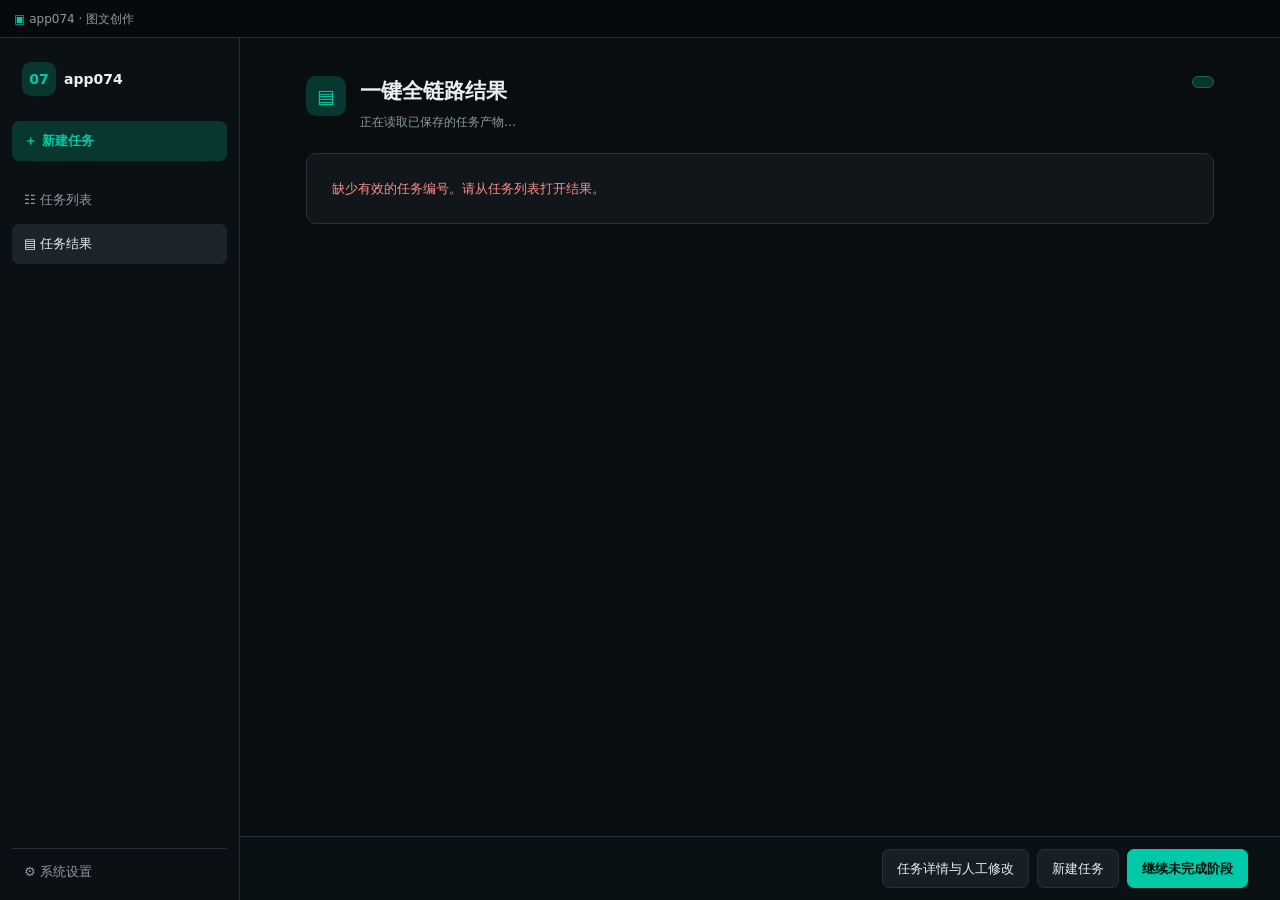
==== result.html @ 6d843120 "Align image workflow layout and open saved results separately" ====
<!doctype html>
<html lang="zh-CN">
<head>
<meta charset="utf-8">
<meta name="viewport" content="width=device-width,initial-scale=1">
<title>任务结果 · app074</title>
<link rel="stylesheet" href="/assets/story_theme.css">
<style>
:root{color-scheme:dark;--bg:#090d10;--panel:#10161a;--raised:#171f24;--border:#293138;--text:#e9f0f2;--muted:#8d9a9f;--accent:#00c9a7;--soft:#07372f;font-family:-apple-system,BlinkMacSystemFont,"Segoe UI","Microsoft YaHei",sans-serif}
*{box-sizing:border-box}body{margin:0;background:var(--bg);color:var(--text)}a{color:inherit;text-decoration:none}button{font:inherit;cursor:pointer}.titlebar{position:fixed;z-index:4;top:0;left:0;right:0;height:38px;padding:10px 14px;background:#070a0d;border-bottom:1px solid var(--border);font-size:12px;color:var(--muted)}.titlebar b{color:var(--accent)}
.sidebar{position:fixed;top:38px;bottom:0;left:0;width:240px;background:#0b1014;border-right:1px solid var(--border);padding:18px 12px;display:flex;flex-direction:column;gap:5px}.brand{padding:6px 10px 20px;font-weight:700}.brand span{display:inline-grid;place-items:center;width:34px;height:34px;border-radius:9px;background:var(--soft);color:var(--accent);margin-right:8px}.sidebar a{padding:10px 12px;border-radius:7px;color:var(--muted);font-size:13px}.sidebar a:hover,.sidebar a.active{background:#1b2429;color:var(--text)}.sidebar a.new{background:var(--soft);color:var(--accent);font-weight:700;margin-bottom:14px}.sidebar .bottom{margin-top:auto;border-top:1px solid var(--border);padding-top:12px}
main{max-width:1220px;margin:0 auto;padding:76px 36px 110px 276px}.heading{display:flex;align-items:flex-start;gap:14px;margin-bottom:22px}.heading .icon{width:40px;height:40px;display:grid;place-items:center;border-radius:10px;background:var(--soft);color:var(--accent);font-size:19px}.heading h1{font-size:21px;margin:0 0 5px}.heading p{margin:0;color:var(--muted);font-size:12px}.heading .spacer{flex:1}.pill{border:1px solid #1d624f;color:var(--accent);background:var(--soft);border-radius:999px;padding:5px 10px;font-size:12px;white-space:nowrap}
.step{background:var(--panel);border:1px solid var(--border);border-radius:11px;padding:20px;margin:14px 0}.step h2{font-size:15px;margin:0 0 15px;padding-bottom:13px;border-bottom:1px solid var(--border);display:flex;align-items:center;gap:10px}.step-no{background:var(--soft);color:var(--accent);border-radius:5px;padding:4px 8px;font-size:12px}.text-box{white-space:pre-wrap;line-height:1.85;background:var(--raised);border:1px solid var(--border);border-radius:7px;padding:15px;max-height:310px;overflow:auto;font-size:13px}.meta-grid{display:grid;grid-template-columns:repeat(2,minmax(0,1fr));gap:12px}.field{min-width:0}.field.wide{grid-column:1/-1}.field label{display:block;font-size:12px;color:var(--muted);margin-bottom:6px}.field .value{white-space:pre-wrap;overflow-wrap:anywhere;background:var(--raised);border:1px solid var(--border);border-radius:7px;padding:10px 12px;min-height:39px;font-size:13px;line-height:1.65}.item{display:grid;grid-template-columns:34px minmax(0,1fr);gap:10px;margin:8px 0}.item .number{background:var(--soft);color:var(--accent);border-radius:6px;text-align:center;padding:8px 0;font-size:12px}.item .value{white-space:pre-wrap;line-height:1.7;background:var(--raised);border:1px solid var(--border);border-radius:7px;padding:9px 12px;font-size:13px}.media-grid{display:grid;grid-template-columns:repeat(auto-fill,minmax(160px,1fr));gap:12px}.media-grid a{display:block;background:var(--raised);border:1px solid var(--border);border-radius:8px;padding:8px}.media-grid img{width:100%;aspect-ratio:9/16;object-fit:cover}.media-grid span{display:block;font-size:11px;color:var(--muted);padding:6px 2px}.audio-row{padding:8px 0;display:flex;gap:10px;align-items:center}.audio-row audio{width:min(430px,100%)}
.actions{position:fixed;bottom:0;left:240px;right:0;z-index:3;background:#0c1215e9;border-top:1px solid var(--border);padding:12px 32px;display:flex;justify-content:flex-end;gap:8px;align-items:center}.btn{border:1px solid var(--border);background:var(--raised);color:var(--text);padding:9px 14px;border-radius:7px;font-size:13px}.btn:hover{border-color:var(--accent)}.btn.primary{background:var(--accent);border-color:var(--accent);color:#06110e;font-weight:700}.notice{border:1px solid var(--border);background:var(--panel);padding:25px;border-radius:10px;color:var(--muted);font-size:13px}.error{color:#ff8b8b}
@media(max-width:760px){.sidebar{display:none}main{padding:58px 12px 95px}.actions{left:0;padding:10px}.meta-grid{grid-template-columns:1fr}.field.wide{grid-column:auto}}
</style>
</head>
<body>
<div class="titlebar"><b>▣</b> app074 · 图文创作</div>
<aside class="sidebar" aria-label="主导航"><div class="brand"><span>07</span>app074</div><a class="new" href="/index.html?new=1">＋ 新建任务</a><a href="/tasks.html">☷ 任务列表</a><a class="active" href="#" aria-current="page">▤ 任务结果</a><div class="bottom"><a href="/settings.html">⚙ 系统设置</a></div></aside>
<main>
  <div class="heading"><div class="icon">▤</div><div><h1>一键全链路结果</h1><p id="subtitle">正在读取已保存的任务产物…</p></div><div class="spacer"></div><span class="pill" id="count"></span></div>
  <div id="content"><div class="notice">加载中…</div></div>
</main>
<div class="actions"><a class="btn" id="detail-link" href="/tasks.html">任务详情与人工修改</a><a class="btn" href="/index.html?new=1">新建任务</a><a class="btn primary" id="resume-link" href="/tasks.html">继续未完成阶段</a></div>
<script>
const taskId = new URLSearchParams(location.search).get("task");
const content = document.getElementById("content");
function el(tag, className, value) { const n = document.createElement(tag); if(className)n.className=className;if(value!=null)n.textContent=String(value);return n; }
function section(label, number) { const box=el("section","step");const h=el("h2");if(number!=null)h.append(el("span","step-no",number));h.append(document.createTextNode(label));box.append(h);content.append(box);return box; }
function field(parent, label, value, wide=false) {const f=el("div","field"+(wide?" wide":""));f.append(el("label","",label),el("div","value",value));parent.append(f);}
function lines(value) {return Array.isArray(value)?value.map((v,i)=>`${i+1}. ${typeof v === "string"?v:JSON.stringify(v)}`).join("\n"):String(value||"");}
function items(box, data, key) { data.forEach((v,i)=>{const item=el("div","item");item.append(el("div","number",v.idx??i+1),el("div","value",key?v[key]||"":typeof v==="string"?v:JSON.stringify(v)));box.append(item);}); }
async function load() {
  if(!taskId || !/^[A-Za-z0-9_-]{1,100}$/.test(taskId)) {content.innerHTML="";content.append(el("div","notice error","缺少有效的任务编号。请从任务列表打开结果。"));return;}
  document.getElementById("detail-link").href="/tasks.html?task="+encodeURIComponent(taskId);
  document.getElementById("resume-link").href="/index.html?resume="+encodeURIComponent(taskId);
  try {
    const response=await fetch("/api/task/"+encodeURIComponent(taskId),{cache:"no-store"});
    const data=await response.json();if(!response.ok)throw new Error(data.error||`HTTP ${response.status}`);
    const info=data.info||{},steps=data.steps||{};
    document.getElementById("subtitle").textContent=(info.title||"未命名任务")+" · "+(info.created_at||"");
    document.getElementById("count").textContent=(info.completed_steps||[]).length+"/8 步完成";
    document.getElementById("resume-link").hidden=(info.completed_steps||[]).includes(6);
    content.innerHTML="";
    if(steps.rewrite){const b=section("改写后文案",1);b.append(el("div","text-box",steps.rewrite));}
    if(steps.meta){const b=section("元信息","★"),g=el("div","meta-grid"),m=steps.meta;field(g,"封面主标题",m.title);field(g,"短标题（≤16字）",m.short_title);field(g,"发布文案",m.summary,true);field(g,"话题标签",lines(m.tags),true);field(g,"种子评论",lines(m.comments),true);field(g,"封面构图方向",lines(m.cover_image_prompts),true);b.append(g);}
    if(steps.shots?.length)items(section("分镜",2),steps.shots,"text");
    if(steps.prompts?.length)items(section("出图 Prompt",3),steps.prompts,"desc_prompt");
    if(steps.images?.length){const b=section("出图",4),grid=el("div","media-grid");steps.images.forEach(img=>{const a=el("a");a.href=img.url;a.target="_blank";a.rel="noopener";const image=el("img");image.src=img.url;image.alt=img.name||"分镜图片";image.loading="lazy";a.append(image,el("span","",img.name));grid.append(a);});b.append(grid);}
    if(steps.audios?.length){const b=section("配音",5);steps.audios.forEach(a=>{const row=el("div","audio-row"),audio=el("audio");audio.controls=true;audio.src=a.url;row.append(el("span","",a.name),audio);b.append(row);});}
    if(steps.draft){const b=section("剪映草稿",6),g=el("div","meta-grid");field(g,"草稿目录",steps.draft.draft_dir,true);field(g,"分镜数",steps.draft.shot_count);field(g,"出图数",steps.draft.image_count);field(g,"配音数",steps.draft.segment_count);field(g,"总时长",steps.draft.total_duration_sec+"s");b.append(g);}
    if(steps.review){const b=section("文案预审记录",0),details=el("details"),summary=el("summary","","展开预审记录");details.append(summary,el("div","text-box",typeof steps.review==="string"?steps.review:JSON.stringify(steps.review,null,2)));b.append(details);}
    if(!content.children.length)content.append(el("div","notice","此任务尚无已保存产物。可返回新建任务继续。"));
  } catch(error){content.innerHTML="";content.append(el("div","notice error","读取任务结果失败："+error.message));}
}
load();
</script>
</body>
</html>
---- assets/story_theme.css ----
/* ===========================================================================
 * story_theme.css — Storybound 1.24.0 真实主题 + 排版规范
 * 来源：extracted/frontend/assets/index-BpQMvU54.css:1-2200
 * 抠出核心：4 主题（linear dark/light + raycast dark/light）、基础排版、滚动条、
 *          通用控件、按钮、chips、cards、forms、tabs、badges
 * ===========================================================================
 */

:root {
  --font-sans: "Noto Sans SC", "PingFang SC", "HarmonyOS Sans SC",
               -apple-system, BlinkMacSystemFont, "Segoe UI", system-ui, sans-serif;
  --font-mono: "JetBrains Mono", "SF Mono", "Cascadia Code", Menlo, Consolas, monospace;
  --radius-xs: 4px;
  --radius-sm: 6px;
  --radius-md: 8px;
  --radius-lg: 12px;
  --radius-xl: 16px;
  --ease-out: cubic-bezier(.22, 1, .36, 1);
  --ease-in-out: cubic-bezier(.65, 0, .35, 1);
  --brand-hue: 168;
}

[data-style="linear"][data-theme="dark"] {
  --bg: oklch(.165 .008 250);
  --bg-elevated: oklch(.195 .009 250);
  --bg-raised: oklch(.215 .01 250);
  --bg-sunken: oklch(.145 .008 250);
  --bg-hover: oklch(.235 .011 250);
  --bg-active: oklch(.265 .012 250);
  --border: oklch(.28 .01 250);
  --border-strong: oklch(.36 .012 250);
  --border-subtle: oklch(.23 .008 250);
  --text: oklch(.96 .005 250);
  --text-muted: oklch(.72 .008 250);
  --text-subtle: oklch(.56 .01 250);
  --text-faint: oklch(.42 .01 250);
  --brand: oklch(.72 .16 var(--brand-hue));
  --brand-hover: oklch(.78 .17 var(--brand-hue));
  --brand-soft: oklch(.72 .16 var(--brand-hue) / .12);
  --brand-fg: oklch(.15 .01 250);
  --success: oklch(.74 .17 145);
  --warning: oklch(.8 .15 82);
  --danger: oklch(.68 .2 25);
  --info: oklch(.72 .14 240);
  --shadow-sm: 0 1px 2px 0 rgba(0, 0, 0, .3);
  --shadow-md: 0 4px 12px -2px rgba(0, 0, 0, .4);
  --shadow-lg: 0 12px 32px -8px rgba(0, 0, 0, .5);
  --sidebar-bg: oklch(.15 .008 250);
  --titlebar-bg: oklch(.14 .008 250);
}

[data-style="linear"][data-theme="light"] {
  --bg: oklch(.99 .003 250);
  --bg-elevated: oklch(1 0 0);
  --bg-raised: oklch(.985 .003 250);
  --bg-sunken: oklch(.965 .004 250);
  --bg-hover: oklch(.955 .005 250);
  --bg-active: oklch(.94 .006 250);
  --border: oklch(.9 .005 250);
  --border-strong: oklch(.82 .007 250);
  --border-subtle: oklch(.94 .004 250);
  --text: oklch(.22 .01 250);
  --text-muted: oklch(.44 .01 250);
  --text-subtle: oklch(.58 .009 250);
  --text-faint: oklch(.7 .008 250);
  --brand: oklch(.56 .16 var(--brand-hue));
  --brand-hover: oklch(.5 .17 var(--brand-hue));
  --brand-soft: oklch(.56 .16 var(--brand-hue) / .12);
  --brand-fg: oklch(.99 .003 250);
  --success: oklch(.56 .17 145);
  --warning: oklch(.6 .15 65);
  --danger: oklch(.55 .2 25);
  --info: oklch(.55 .15 240);
  --shadow-sm: 0 1px 2px 0 rgba(15, 20, 28, .06);
  --shadow-md: 0 4px 12px -2px rgba(15, 20, 28, .08);
  --shadow-lg: 0 12px 32px -8px rgba(15, 20, 28, .12);
  --sidebar-bg: oklch(.975 .004 250);
  --titlebar-bg: oklch(.96 .004 250);
}

[data-style="raycast"][data-theme="dark"] {
  --bg: oklch(.13 .005 270);
  --bg-elevated: oklch(.17 .006 270);
  --bg-raised: oklch(.2 .007 270);
  --bg-sunken: oklch(.105 .004 270);
  --bg-hover: oklch(.225 .008 270);
  --bg-active: oklch(.26 .009 270);
  --border: oklch(.25 .008 270);
  --border-strong: oklch(.34 .01 270);
  --border-subtle: oklch(.2 .006 270);
  --text: oklch(.97 .003 270);
  --text-muted: oklch(.7 .006 270);
  --text-subtle: oklch(.54 .008 270);
  --text-faint: oklch(.4 .008 270);
  --brand: oklch(.72 .18 var(--brand-hue));
  --brand-hover: oklch(.78 .19 var(--brand-hue));
  --brand-soft: oklch(.72 .18 var(--brand-hue) / .14);
  --brand-fg: oklch(.12 .005 270);
  --success: oklch(.76 .18 145);
  --warning: oklch(.82 .16 80);
  --danger: oklch(.7 .22 25);
  --info: oklch(.74 .14 240);
  --shadow-sm: 0 1px 2px rgba(0, 0, 0, .35);
  --shadow-md: 0 6px 20px -4px rgba(0, 0, 0, .5);
  --shadow-lg: 0 20px 48px -12px rgba(0, 0, 0, .6);
  --sidebar-bg: oklch(.115 .004 270);
  --titlebar-bg: oklch(.11 .004 270);
}

[data-style="raycast"][data-theme="light"] {
  --bg: oklch(.985 .003 270);
  --bg-elevated: oklch(1 0 0);
  --bg-raised: oklch(.99 .003 270);
  --bg-sunken: oklch(.955 .004 270);
  --bg-hover: oklch(.95 .005 270);
  --bg-active: oklch(.93 .006 270);
  --border: oklch(.9 .005 270);
  --border-strong: oklch(.8 .008 270);
  --border-subtle: oklch(.94 .004 270);
  --text: oklch(.2 .01 270);
  --text-muted: oklch(.44 .01 270);
  --text-subtle: oklch(.58 .008 270);
  --text-faint: oklch(.7 .007 270);
  --brand: oklch(.54 .17 var(--brand-hue));
  --brand-hover: oklch(.48 .18 var(--brand-hue));
  --brand-soft: oklch(.54 .17 var(--brand-hue) / .12);
  --brand-fg: oklch(.99 .003 270);
  --success: oklch(.56 .17 145);
  --warning: oklch(.6 .15 65);
  --danger: oklch(.55 .2 25);
  --info: oklch(.55 .15 240);
  --shadow-sm: 0 1px 2px rgba(15, 20, 28, .05);
  --shadow-md: 0 6px 20px -4px rgba(15, 20, 28, .08);
  --shadow-lg: 0 20px 48px -12px rgba(15, 20, 28, .12);
  --sidebar-bg: oklch(.97 .004 270);
  --titlebar-bg: oklch(.96 .004 270);
}

/* ===== 基础排版 ===== */
* { box-sizing: border-box; }
html, body {
  margin: 0; padding: 0;
  font-family: var(--font-sans);
  background: var(--bg); color: var(--text);
  font-size: 14px; line-height: 1.5;
  -webkit-font-smoothing: antialiased;
  -moz-osx-font-smoothing: grayscale;
  text-rendering: optimizeLegibility;
}
button { font-family: inherit; font-size: inherit; color: inherit; border: none; background: none; cursor: pointer; padding: 0; }
button:disabled { cursor: not-allowed; opacity: .5; }
input, textarea, select { font-family: inherit; font-size: inherit; color: inherit; }
::selection { background: var(--brand-soft); color: var(--text); }
::-webkit-scrollbar { width: 10px; height: 10px; }
::-webkit-scrollbar-track { background: transparent; }
::-webkit-scrollbar-thumb { background: var(--border); border-radius: 10px; border: 2px solid var(--bg); }
::-webkit-scrollbar-thumb:hover { background: var(--border-strong); }

/* ===== 通用控件 ===== */
.app-card { background: var(--bg-elevated); border: 1px solid var(--border-subtle); border-radius: var(--radius-md); padding: 16px; box-shadow: var(--shadow-sm); }
.app-btn { background: var(--bg-elevated); color: var(--text); border: 1px solid var(--border); padding: 8px 14px; border-radius: var(--radius-sm); cursor: pointer; font-size: 13px; transition: all .15s; display: inline-flex; align-items: center; gap: 6px; }
.app-btn:hover { background: var(--bg-hover); border-color: var(--border-strong); }
.app-btn.primary { background: var(--brand); border-color: var(--brand); color: var(--brand-fg); font-weight: 500; }
.app-btn.primary:hover { background: var(--brand-hover); border-color: var(--brand-hover); }
.app-btn.danger { color: var(--danger); }
.app-btn.danger:hover { background: color-mix(in oklch, var(--danger) 10%, transparent); }

.app-input, .app-textarea, .app-select {
  width: 100%;
  background: var(--bg-sunken);
  color: var(--text);
  border: 1px solid var(--border);
  border-radius: var(--radius-sm);
  padding: 8px 12px;
  font-size: 13px;
  outline: none;
  transition: border-color .15s, box-shadow .15s;
}
.app-input:focus, .app-textarea:focus, .app-select:focus {
  border-color: var(--brand);
  box-shadow: 0 0 0 3px var(--brand-soft);
}

.app-chip {
  display: inline-flex;
  align-items: center;
  gap: 4px;
  padding: 4px 10px;
  border-radius: 999px;
  border: 1px solid var(--border);
  background: var(--bg-elevated);
  color: var(--text-muted);
  font-size: 12px;
  cursor: pointer;
  transition: all .15s;
  white-space: nowrap;
}
.app-chip:hover { background: var(--bg-hover); color: var(--text); }
.app-chip[data-active="true"] {
  background: var(--brand-soft);
  border-color: var(--brand);
  color: var(--brand);
  font-weight: 500;
}
.app-chip[data-active="true"]::before { content: "✓ "; }

.app-section-title {
  font-size: 13px;
  font-weight: 600;
  color: var(--text-muted);
  text-transform: uppercase;
  letter-spacing: .04em;
  margin-bottom: 8px;
}

.app-divider {
  height: 1px;
  background: var(--border-subtle);
  margin: 12px 0;
}

.app-status-dot {
  width: 6px; height: 6px;
  border-radius: 999px;
  background: var(--text-faint);
  display: inline-block;
}
.app-status-dot[data-status="ok"] { background: var(--success); }
.app-status-dot[data-status="warn"] { background: var(--warning); }
.app-status-dot[data-status="err"] { background: var(--danger); }
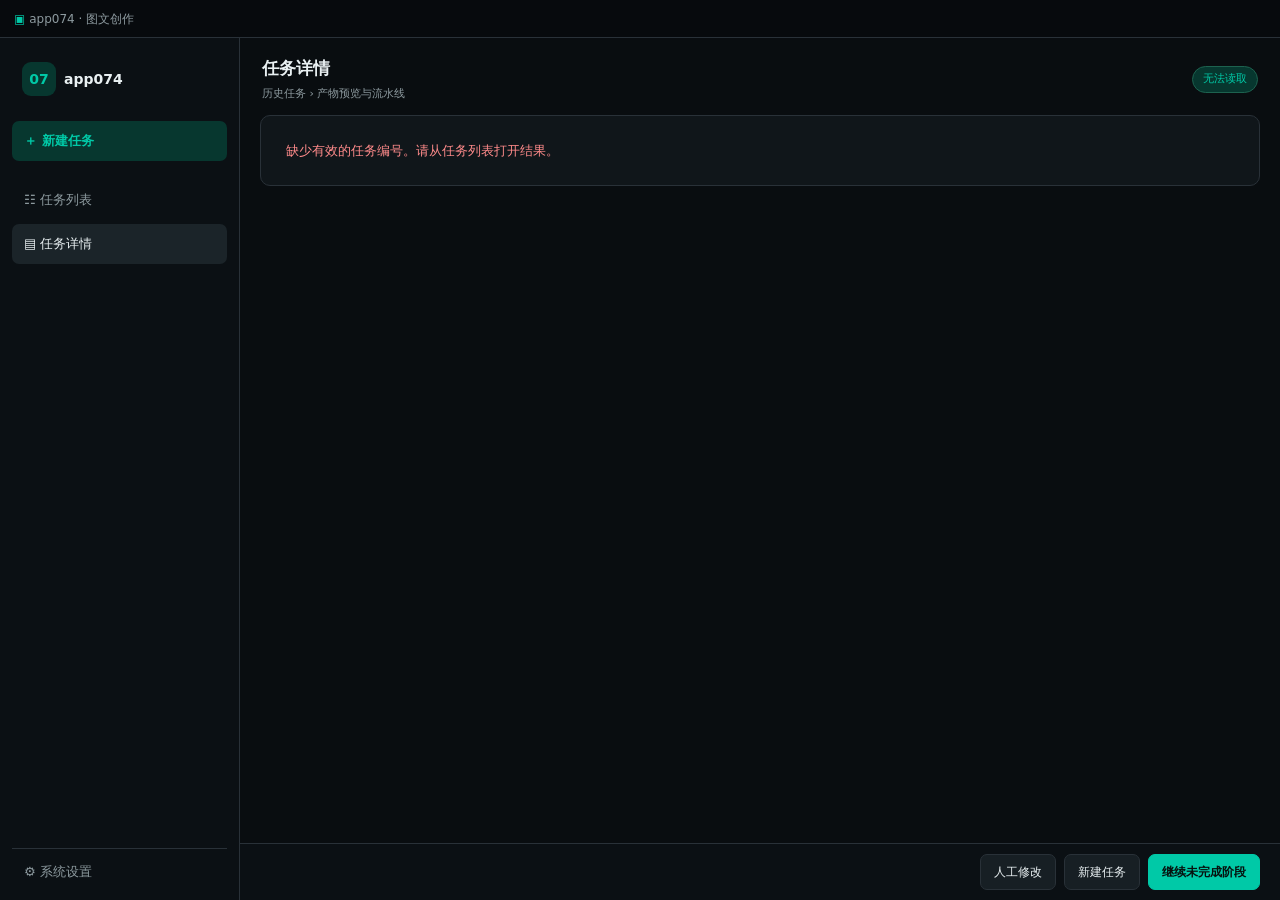
==== commit 8f5062ed: "图文链路：运行页 + 结果页接入 7 节点工作流 + 表单紧凑化 - 新增 /api/task_progress：Step 0/1/meta/2/3 写入 progress.json，前端轮询 - /" ====
--- a/result.html
+++ b/result.html
@@ -3,56 +3,57 @@
 <head>
 <meta charset="utf-8">
 <meta name="viewport" content="width=device-width,initial-scale=1">
-<title>任务结果 · app074</title>
+<title>任务详情 · app074</title>
 <link rel="stylesheet" href="/assets/story_theme.css">
+<link rel="stylesheet" href="/assets/workflow_view.css">
 <style>
 :root{color-scheme:dark;--bg:#090d10;--panel:#10161a;--raised:#171f24;--border:#293138;--text:#e9f0f2;--muted:#8d9a9f;--accent:#00c9a7;--soft:#07372f;font-family:-apple-system,BlinkMacSystemFont,"Segoe UI","Microsoft YaHei",sans-serif}
-*{box-sizing:border-box}body{margin:0;background:var(--bg);color:var(--text)}a{color:inherit;text-decoration:none}button{font:inherit;cursor:pointer}.titlebar{position:fixed;z-index:4;top:0;left:0;right:0;height:38px;padding:10px 14px;background:#070a0d;border-bottom:1px solid var(--border);font-size:12px;color:var(--muted)}.titlebar b{color:var(--accent)}
+*{box-sizing:border-box}body{margin:0;background:var(--bg);color:var(--text)}a{color:inherit;text-decoration:none}button{font:inherit;cursor:pointer}
+.titlebar{position:fixed;z-index:4;top:0;left:0;right:0;height:38px;padding:10px 14px;background:#070a0d;border-bottom:1px solid var(--border);font-size:12px;color:var(--muted)}.titlebar b{color:var(--accent)}
 .sidebar{position:fixed;top:38px;bottom:0;left:0;width:240px;background:#0b1014;border-right:1px solid var(--border);padding:18px 12px;display:flex;flex-direction:column;gap:5px}.brand{padding:6px 10px 20px;font-weight:700}.brand span{display:inline-grid;place-items:center;width:34px;height:34px;border-radius:9px;background:var(--soft);color:var(--accent);margin-right:8px}.sidebar a{padding:10px 12px;border-radius:7px;color:var(--muted);font-size:13px}.sidebar a:hover,.sidebar a.active{background:#1b2429;color:var(--text)}.sidebar a.new{background:var(--soft);color:var(--accent);font-weight:700;margin-bottom:14px}.sidebar .bottom{margin-top:auto;border-top:1px solid var(--border);padding-top:12px}
-main{max-width:1220px;margin:0 auto;padding:76px 36px 110px 276px}.heading{display:flex;align-items:flex-start;gap:14px;margin-bottom:22px}.heading .icon{width:40px;height:40px;display:grid;place-items:center;border-radius:10px;background:var(--soft);color:var(--accent);font-size:19px}.heading h1{font-size:21px;margin:0 0 5px}.heading p{margin:0;color:var(--muted);font-size:12px}.heading .spacer{flex:1}.pill{border:1px solid #1d624f;color:var(--accent);background:var(--soft);border-radius:999px;padding:5px 10px;font-size:12px;white-space:nowrap}
-.step{background:var(--panel);border:1px solid var(--border);border-radius:11px;padding:20px;margin:14px 0}.step h2{font-size:15px;margin:0 0 15px;padding-bottom:13px;border-bottom:1px solid var(--border);display:flex;align-items:center;gap:10px}.step-no{background:var(--soft);color:var(--accent);border-radius:5px;padding:4px 8px;font-size:12px}.text-box{white-space:pre-wrap;line-height:1.85;background:var(--raised);border:1px solid var(--border);border-radius:7px;padding:15px;max-height:310px;overflow:auto;font-size:13px}.meta-grid{display:grid;grid-template-columns:repeat(2,minmax(0,1fr));gap:12px}.field{min-width:0}.field.wide{grid-column:1/-1}.field label{display:block;font-size:12px;color:var(--muted);margin-bottom:6px}.field .value{white-space:pre-wrap;overflow-wrap:anywhere;background:var(--raised);border:1px solid var(--border);border-radius:7px;padding:10px 12px;min-height:39px;font-size:13px;line-height:1.65}.item{display:grid;grid-template-columns:34px minmax(0,1fr);gap:10px;margin:8px 0}.item .number{background:var(--soft);color:var(--accent);border-radius:6px;text-align:center;padding:8px 0;font-size:12px}.item .value{white-space:pre-wrap;line-height:1.7;background:var(--raised);border:1px solid var(--border);border-radius:7px;padding:9px 12px;font-size:13px}.media-grid{display:grid;grid-template-columns:repeat(auto-fill,minmax(160px,1fr));gap:12px}.media-grid a{display:block;background:var(--raised);border:1px solid var(--border);border-radius:8px;padding:8px}.media-grid img{width:100%;aspect-ratio:9/16;object-fit:cover}.media-grid span{display:block;font-size:11px;color:var(--muted);padding:6px 2px}.audio-row{padding:8px 0;display:flex;gap:10px;align-items:center}.audio-row audio{width:min(430px,100%)}
-.actions{position:fixed;bottom:0;left:240px;right:0;z-index:3;background:#0c1215e9;border-top:1px solid var(--border);padding:12px 32px;display:flex;justify-content:flex-end;gap:8px;align-items:center}.btn{border:1px solid var(--border);background:var(--raised);color:var(--text);padding:9px 14px;border-radius:7px;font-size:13px}.btn:hover{border-color:var(--accent)}.btn.primary{background:var(--accent);border-color:var(--accent);color:#06110e;font-weight:700}.notice{border:1px solid var(--border);background:var(--panel);padding:25px;border-radius:10px;color:var(--muted);font-size:13px}.error{color:#ff8b8b}
-@media(max-width:760px){.sidebar{display:none}main{padding:58px 12px 95px}.actions{left:0;padding:10px}.meta-grid{grid-template-columns:1fr}.field.wide{grid-column:auto}}
+main{margin-left:240px;padding:56px 20px 82px;height:100vh;display:flex;flex-direction:column;min-width:0}.page-heading{display:flex;align-items:center;gap:12px;padding:0 2px 12px}.page-heading h1{font-size:17px;margin:0}.page-heading small{color:var(--muted);font-size:11px}.page-heading .spacer{flex:1}.status-pill{border:1px solid #1d624f;color:var(--accent);background:var(--soft);border-radius:999px;padding:4px 10px;font-size:11px;white-space:nowrap}.result-view{flex:1;min-height:0}.bottom-actions{position:fixed;bottom:0;left:240px;right:0;z-index:3;background:#0c1215ee;border-top:1px solid var(--border);padding:10px 20px;display:flex;justify-content:flex-end;gap:8px}.btn{border:1px solid var(--border);background:var(--raised);color:var(--text);padding:8px 13px;border-radius:7px;font-size:12px}.btn:hover{border-color:var(--accent)}.btn.primary{background:var(--accent);border-color:var(--accent);color:#06110e;font-weight:700}.notice{border:1px solid var(--border);background:var(--panel);padding:25px;border-radius:10px;color:var(--muted);font-size:13px}.error{color:#ff8b8b}
+@media(max-width:800px){.sidebar{display:none}main{margin-left:0;padding:52px 10px 83px}.bottom-actions{left:0;padding:10px}.page-heading{flex-wrap:wrap}}
 </style>
 </head>
 <body>
 <div class="titlebar"><b>▣</b> app074 · 图文创作</div>
-<aside class="sidebar" aria-label="主导航"><div class="brand"><span>07</span>app074</div><a class="new" href="/index.html?new=1">＋ 新建任务</a><a href="/tasks.html">☷ 任务列表</a><a class="active" href="#" aria-current="page">▤ 任务结果</a><div class="bottom"><a href="/settings.html">⚙ 系统设置</a></div></aside>
+<aside class="sidebar" aria-label="主导航"><div class="brand"><span>07</span>app074</div><a class="new" href="/index.html?new=1">＋ 新建任务</a><a href="/tasks.html">☷ 任务列表</a><a class="active" href="#" aria-current="page">▤ 任务详情</a><div class="bottom"><a href="/settings.html">⚙ 系统设置</a></div></aside>
 <main>
-  <div class="heading"><div class="icon">▤</div><div><h1>一键全链路结果</h1><p id="subtitle">正在读取已保存的任务产物…</p></div><div class="spacer"></div><span class="pill" id="count"></span></div>
-  <div id="content"><div class="notice">加载中…</div></div>
+  <div class="page-heading"><div><h1>任务详情</h1><small>历史任务 › 产物预览与流水线</small></div><span class="spacer"></span><span class="status-pill" id="status">读取中…</span></div>
+  <div id="result-view" class="result-view"><div class="notice">正在读取已保存的任务产物…</div></div>
 </main>
-<div class="actions"><a class="btn" id="detail-link" href="/tasks.html">任务详情与人工修改</a><a class="btn" href="/index.html?new=1">新建任务</a><a class="btn primary" id="resume-link" href="/tasks.html">继续未完成阶段</a></div>
+<div class="bottom-actions"><a class="btn" id="detail-link" href="/tasks.html">人工修改</a><a class="btn" href="/index.html?new=1">新建任务</a><a class="btn primary" id="resume-link" href="/tasks.html">继续未完成阶段</a></div>
+<script src="/assets/workflow_view.js"></script>
 <script>
 const taskId = new URLSearchParams(location.search).get("task");
-const content = document.getElementById("content");
-function el(tag, className, value) { const n = document.createElement(tag); if(className)n.className=className;if(value!=null)n.textContent=String(value);return n; }
-function section(label, number) { const box=el("section","step");const h=el("h2");if(number!=null)h.append(el("span","step-no",number));h.append(document.createTextNode(label));box.append(h);content.append(box);return box; }
-function field(parent, label, value, wide=false) {const f=el("div","field"+(wide?" wide":""));f.append(el("label","",label),el("div","value",value));parent.append(f);}
-function lines(value) {return Array.isArray(value)?value.map((v,i)=>`${i+1}. ${typeof v === "string"?v:JSON.stringify(v)}`).join("\n"):String(value||"");}
-function items(box, data, key) { data.forEach((v,i)=>{const item=el("div","item");item.append(el("div","number",v.idx??i+1),el("div","value",key?v[key]||"":typeof v==="string"?v:JSON.stringify(v)));box.append(item);}); }
+const host = document.getElementById("result-view");
+let workflow = null;
 async function load() {
-  if(!taskId || !/^[A-Za-z0-9_-]{1,100}$/.test(taskId)) {content.innerHTML="";content.append(el("div","notice error","缺少有效的任务编号。请从任务列表打开结果。"));return;}
-  document.getElementById("detail-link").href="/tasks.html?task="+encodeURIComponent(taskId);
-  document.getElementById("resume-link").href="/index.html?resume="+encodeURIComponent(taskId);
+  if (!taskId || !/^[A-Za-z0-9_-]{1,100}$/.test(taskId)) {
+    host.innerHTML = '<div class="notice error">缺少有效的任务编号。请从任务列表打开结果。</div>';
+    document.getElementById("status").textContent = "无法读取";
+    return;
+  }
+  document.getElementById("detail-link").href = "/tasks.html?edit=1&task=" + encodeURIComponent(taskId);
+  document.getElementById("resume-link").href = "/index.html?resume=" + encodeURIComponent(taskId);
   try {
-    const response=await fetch("/api/task/"+encodeURIComponent(taskId),{cache:"no-store"});
-    const data=await response.json();if(!response.ok)throw new Error(data.error||`HTTP ${response.status}`);
-    const info=data.info||{},steps=data.steps||{};
-    document.getElementById("subtitle").textContent=(info.title||"未命名任务")+" · "+(info.created_at||"");
-    document.getElementById("count").textContent=(info.completed_steps||[]).length+"/8 步完成";
-    document.getElementById("resume-link").hidden=(info.completed_steps||[]).includes(6);
-    content.innerHTML="";
-    if(steps.rewrite){const b=section("改写后文案",1);b.append(el("div","text-box",steps.rewrite));}
-    if(steps.meta){const b=section("元信息","★"),g=el("div","meta-grid"),m=steps.meta;field(g,"封面主标题",m.title);field(g,"短标题（≤16字）",m.short_title);field(g,"发布文案",m.summary,true);field(g,"话题标签",lines(m.tags),true);field(g,"种子评论",lines(m.comments),true);field(g,"封面构图方向",lines(m.cover_image_prompts),true);b.append(g);}
-    if(steps.shots?.length)items(section("分镜",2),steps.shots,"text");
-    if(steps.prompts?.length)items(section("出图 Prompt",3),steps.prompts,"desc_prompt");
-    if(steps.images?.length){const b=section("出图",4),grid=el("div","media-grid");steps.images.forEach(img=>{const a=el("a");a.href=img.url;a.target="_blank";a.rel="noopener";const image=el("img");image.src=img.url;image.alt=img.name||"分镜图片";image.loading="lazy";a.append(image,el("span","",img.name));grid.append(a);});b.append(grid);}
-    if(steps.audios?.length){const b=section("配音",5);steps.audios.forEach(a=>{const row=el("div","audio-row"),audio=el("audio");audio.controls=true;audio.src=a.url;row.append(el("span","",a.name),audio);b.append(row);});}
-    if(steps.draft){const b=section("剪映草稿",6),g=el("div","meta-grid");field(g,"草稿目录",steps.draft.draft_dir,true);field(g,"分镜数",steps.draft.shot_count);field(g,"出图数",steps.draft.image_count);field(g,"配音数",steps.draft.segment_count);field(g,"总时长",steps.draft.total_duration_sec+"s");b.append(g);}
-    if(steps.review){const b=section("文案预审记录",0),details=el("details"),summary=el("summary","","展开预审记录");details.append(summary,el("div","text-box",typeof steps.review==="string"?steps.review:JSON.stringify(steps.review,null,2)));b.append(details);}
-    if(!content.children.length)content.append(el("div","notice","此任务尚无已保存产物。可返回新建任务继续。"));
-  } catch(error){content.innerHTML="";content.append(el("div","notice error","读取任务结果失败："+error.message));}
+    const response = await fetch("/api/task/" + encodeURIComponent(taskId), {cache:"no-store"});
+    const data = await response.json();
+    if (!response.ok) throw new Error(data.error || `HTTP ${response.status}`);
+    if (!workflow) { host.replaceChildren(); workflow = WorkflowView.mount(host); }
+    workflow.renderTask(data);
+    document.title = (data.info?.title || "任务详情") + " · app074";
+    const completed = data.info?.completed_steps || [];
+    document.getElementById("status").textContent = completed.includes(6) ? "已完成" : `${[0,1,2,5,3,4,6].filter(step => completed.includes(step)).length}/7 步已保存`;
+    document.getElementById("resume-link").hidden = completed.includes(6);
+  } catch (error) {
+    host.replaceChildren();
+    const notice = document.createElement("div");
+    notice.className = "notice error";
+    notice.textContent = "读取任务结果失败：" + error.message;
+    host.append(notice);
+    document.getElementById("status").textContent = "读取失败";
+  }
 }
 load();
 </script>
--- a/assets/workflow_view.css
+++ b/assets/workflow_view.css
@@ -0,0 +1,7 @@
+.wv{display:grid;grid-template-columns:288px minmax(0,1fr);gap:14px;min-height:0;color:var(--text,#e9f0f2);font-size:13px}
+.wv-left,.wv-right{min-width:0;min-height:0;overflow:auto;scrollbar-width:thin}
+.wv-card{background:var(--panel,#10161a);border:1px solid var(--border,#293138);border-radius:10px;margin-bottom:12px}
+.wv-summary{padding:16px}.wv-summary-id{font:11px/1.4 Consolas,monospace;color:var(--muted,#8d9a9f);overflow-wrap:anywhere}.wv-summary-title{font-size:15px;font-weight:700;margin:12px 0 4px;line-height:1.4}.wv-stats{display:grid;grid-template-columns:repeat(3,1fr);gap:8px;border-top:1px solid var(--border,#293138);padding-top:12px;margin-top:13px}.wv-stat strong{display:block;font-size:16px}.wv-stat small{color:var(--muted,#8d9a9f);font-size:10px}
+.wv-timeline-head{padding:13px 15px;border-bottom:1px solid var(--border,#293138);font-weight:700}.wv-timeline{padding:4px 15px 10px}.wv-node{display:grid;grid-template-columns:27px minmax(0,1fr);gap:10px;position:relative;padding:10px 0}.wv-node:not(:last-child):before{content:"";position:absolute;left:12px;top:35px;bottom:-8px;width:2px;background:var(--border,#293138)}.wv-node.done:not(:last-child):before{background:#19a478}.wv-dot{width:26px;height:26px;border:2px solid var(--border,#293138);border-radius:50%;display:grid;place-items:center;color:var(--muted,#8d9a9f);font-size:10px;background:var(--panel,#10161a);z-index:1}.wv-node.done .wv-dot{background:#159a70;border-color:#159a70;color:#fff}.wv-node.running .wv-dot{border-color:var(--accent,#00c9a7);color:var(--accent,#00c9a7);animation:wv-pulse 1.3s ease-in-out infinite}.wv-node.failed .wv-dot{border-color:#ee7777;color:#ee7777}.wv-node.paused .wv-dot{border-color:#efb64f;color:#efb64f}.wv-node-title{font-weight:650;line-height:1.3}.wv-node-note{font-size:11px;color:var(--muted,#8d9a9f);line-height:1.45;margin-top:3px}.wv-node.running .wv-node-note{color:var(--accent,#00c9a7)}.wv-node.failed .wv-node-note{color:#ee7777}@keyframes wv-pulse{50%{box-shadow:0 0 0 5px rgba(0,201,167,.15)}}
+.wv-tabs{display:flex;flex-wrap:wrap;gap:3px;padding:4px;background:var(--panel,#10161a);border:1px solid var(--border,#293138);border-radius:8px;position:sticky;top:0;z-index:2;margin-bottom:12px}.wv-tab{border:0;border-radius:5px;background:transparent;color:var(--muted,#8d9a9f);padding:7px 12px;font-size:12px;cursor:pointer}.wv-tab:hover,.wv-tab.active{background:var(--raised,#171f24);color:var(--text,#e9f0f2)}.wv-tab.active{font-weight:700}.wv-panel[hidden]{display:none!important}.wv-preview-card{padding:14px 16px}.wv-card-title{font-weight:700;padding-bottom:10px;border-bottom:1px solid var(--border,#293138);margin-bottom:11px}.wv-text{white-space:pre-wrap;overflow-wrap:anywhere;line-height:1.8;background:var(--raised,#171f24);border-radius:7px;padding:12px;max-height:380px;overflow:auto}.wv-fields{display:grid;grid-template-columns:repeat(2,minmax(0,1fr));gap:10px}.wv-field.wide{grid-column:1/-1}.wv-field label{display:block;color:var(--muted,#8d9a9f);font-size:11px;margin-bottom:4px}.wv-field-value{white-space:pre-wrap;overflow-wrap:anywhere;background:var(--raised,#171f24);padding:8px 10px;border-radius:6px;min-height:34px;line-height:1.55}.wv-shot{padding:10px 0;border-bottom:1px solid var(--border,#293138)}.wv-shot:last-child{border-bottom:0}.wv-shot-head{display:flex;align-items:start;gap:9px;line-height:1.65}.wv-shot-no{border-radius:4px;background:var(--raised,#171f24);padding:2px 6px;color:var(--muted,#8d9a9f);font:11px/1.6 Consolas,monospace}.wv-prompt{color:#71bb91;margin:5px 0 0 32px;white-space:pre-wrap;line-height:1.6}.wv-empty{padding:24px;color:var(--muted,#8d9a9f);border:1px dashed var(--border,#293138);border-radius:8px}.wv-gallery{display:grid;grid-template-columns:repeat(auto-fill,minmax(145px,1fr));gap:10px}.wv-gallery a{display:block;padding:8px;background:var(--panel,#10161a);border:1px solid var(--border,#293138);border-radius:7px;color:inherit;text-decoration:none}.wv-gallery img{width:100%;aspect-ratio:9/16;object-fit:cover;border-radius:4px}.wv-gallery small{display:block;color:var(--muted,#8d9a9f);padding-top:5px}.wv-audio-row{display:flex;align-items:center;gap:10px;padding:9px;border-bottom:1px solid var(--border,#293138)}.wv-audio-row audio{width:min(100%,470px)}.wv-draft{padding:13px 16px;background:rgba(0,201,167,.09);border:1px solid rgba(0,201,167,.24);border-radius:9px;margin-top:12px}.wv-draft strong{color:var(--accent,#00c9a7)}.wv-draft small{display:block;color:var(--muted,#8d9a9f);margin-top:5px;overflow-wrap:anywhere}
+@media(max-width:940px){.wv{grid-template-columns:230px minmax(0,1fr)}}@media(max-width:680px){.wv{display:block}.wv-left,.wv-right{overflow:visible}.wv-timeline{display:grid;grid-template-columns:repeat(2,1fr);gap:0 10px}.wv-node:before{display:none}.wv-fields{grid-template-columns:1fr}.wv-field.wide{grid-column:auto}}
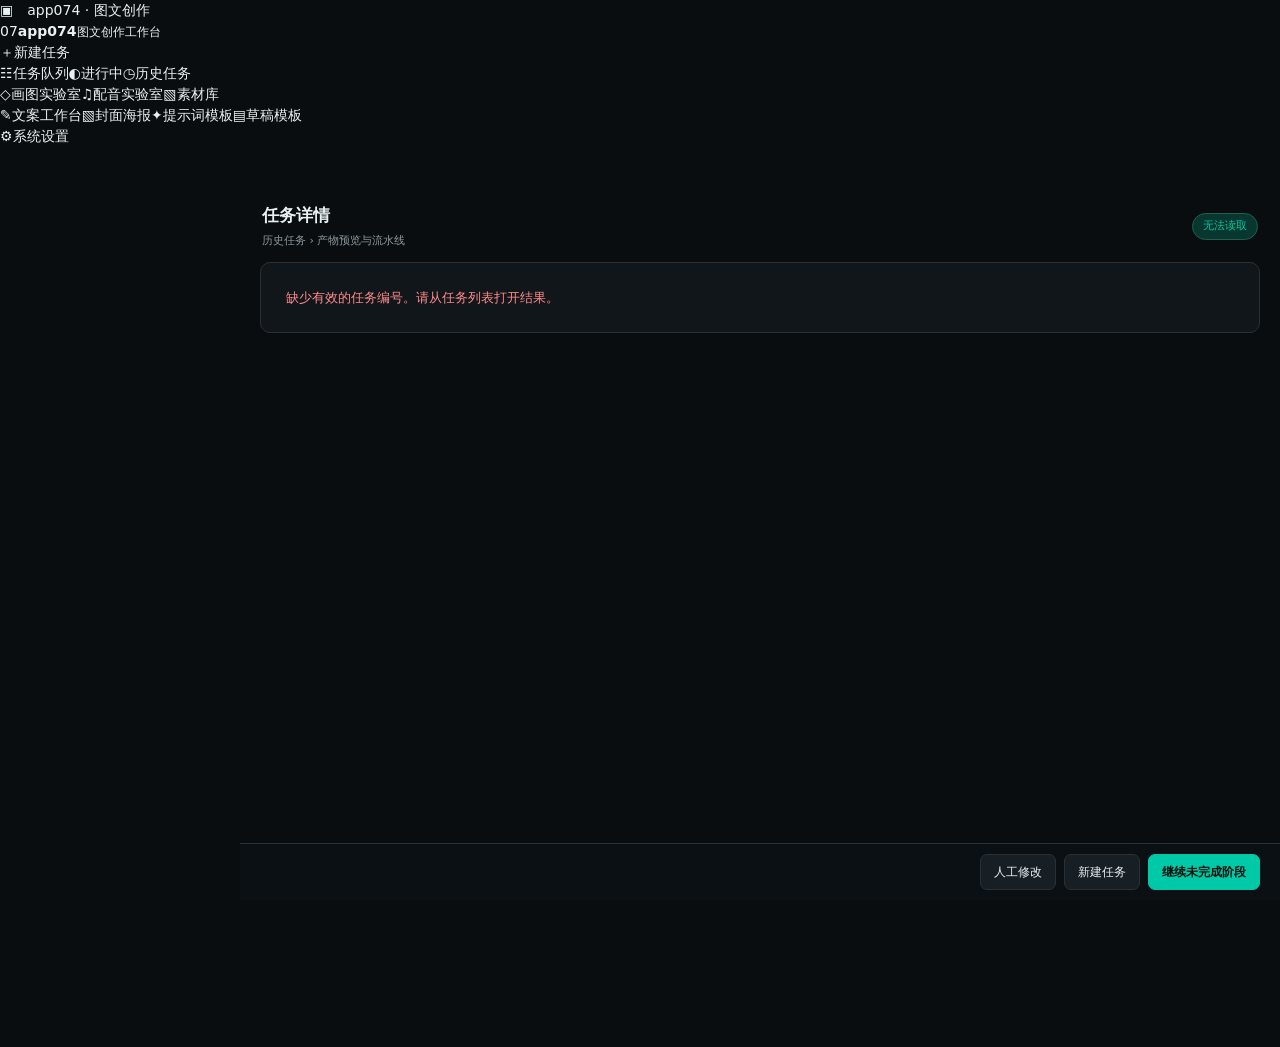
==== commit 5f3eaf35: "fix 从任意步骤重跑 + 分镜图片 viewer + app-nav 全站整合 - image_pipeline.js: 新增 rerunFrom 参数，按 step key 自动失效后续产物；  " ====
--- a/result.html
+++ b/result.html
@@ -14,20 +14,87 @@
 main{margin-left:240px;padding:56px 20px 82px;height:100vh;display:flex;flex-direction:column;min-width:0}.page-heading{display:flex;align-items:center;gap:12px;padding:0 2px 12px}.page-heading h1{font-size:17px;margin:0}.page-heading small{color:var(--muted);font-size:11px}.page-heading .spacer{flex:1}.status-pill{border:1px solid #1d624f;color:var(--accent);background:var(--soft);border-radius:999px;padding:4px 10px;font-size:11px;white-space:nowrap}.result-view{flex:1;min-height:0}.bottom-actions{position:fixed;bottom:0;left:240px;right:0;z-index:3;background:#0c1215ee;border-top:1px solid var(--border);padding:10px 20px;display:flex;justify-content:flex-end;gap:8px}.btn{border:1px solid var(--border);background:var(--raised);color:var(--text);padding:8px 13px;border-radius:7px;font-size:12px}.btn:hover{border-color:var(--accent)}.btn.primary{background:var(--accent);border-color:var(--accent);color:#06110e;font-weight:700}.notice{border:1px solid var(--border);background:var(--panel);padding:25px;border-radius:10px;color:var(--muted);font-size:13px}.error{color:#ff8b8b}
 @media(max-width:800px){.sidebar{display:none}main{margin-left:0;padding:52px 10px 83px}.bottom-actions{left:0;padding:10px}.page-heading{flex-wrap:wrap}}
 </style>
+<script src="/assets/desktop_bridge.js"></script>
+<link rel="stylesheet" href="/assets/app_nav.css">
 </head>
 <body>
-<div class="titlebar"><b>▣</b> app074 · 图文创作</div>
-<aside class="sidebar" aria-label="主导航"><div class="brand"><span>07</span>app074</div><a class="new" href="/index.html?new=1">＋ 新建任务</a><a href="/tasks.html">☷ 任务列表</a><a class="active" href="#" aria-current="page">▤ 任务详情</a><div class="bottom"><a href="/settings.html">⚙ 系统设置</a></div></aside>
+
+<aside id="app-nav" aria-label="主导航"></aside><script src="/assets/app_nav.js"></script>
 <main>
   <div class="page-heading"><div><h1>任务详情</h1><small>历史任务 › 产物预览与流水线</small></div><span class="spacer"></span><span class="status-pill" id="status">读取中…</span></div>
   <div id="result-view" class="result-view"><div class="notice">正在读取已保存的任务产物…</div></div>
 </main>
 <div class="bottom-actions"><a class="btn" id="detail-link" href="/tasks.html">人工修改</a><a class="btn" href="/index.html?new=1">新建任务</a><a class="btn primary" id="resume-link" href="/tasks.html">继续未完成阶段</a></div>
 <script src="/assets/workflow_view.js"></script>
+<script src="/assets/image_pipeline.js"></script>
+<script src="/assets/workflow_actions.js"></script>
 <script>
 const taskId = new URLSearchParams(location.search).get("task");
 const host = document.getElementById("result-view");
 let workflow = null;
+let resumePoll = null;
+
+async function api(path, method = "GET", body) {
+  const opts = {method, cache: "no-store", headers: {}};
+  if (body !== undefined) {
+    opts.headers["Content-Type"] = "application/json";
+    opts.body = JSON.stringify(body);
+  }
+  const r = await fetch(path, opts);
+  let data = null;
+  try { data = await r.json(); } catch (_) { /* 非 JSON 响应 */ }
+  if (!r.ok) throw new Error((data && data.error) || `HTTP ${r.status}`);
+  return data;
+}
+
+const STAGE_NAMES = {generate:"文案预审、改写与分镜", tts:"逐镜配音", prompts:"绘图提示词", images:"批量生图", videos:"动态分镜", draft:"剪映草稿", cover:"封面海报"};
+function setRunStage(stage, status, data) {
+  if (!workflow) return;
+  const note = status === "fail" || status === "failed" ? (data?.message || "此步骤失败") : "";
+  workflow.setStage(stage, status === "complete" ? "done" : status, note);
+  const pill = document.getElementById("status");
+  if (pill) {
+    const labels = {running:"运行中", done:"已完成", paused:"等待确认", failed:"失败"};
+    pill.textContent = `${STAGE_NAMES[stage] || stage}：${labels[status] || status}`;
+  }
+}
+function setRunTaskId(tId) {
+  if (workflow) workflow.setTaskId(tId);
+}
+
+function startResumePoll(tid) {
+  stopResumePoll();
+  const tick = async () => {
+    try {
+      const progress = await api("/api/task_progress/" + encodeURIComponent(tid));
+      if (workflow) {
+        const stage = progress.step;
+        if (stage) {
+          const status = progress.status === "complete" ? "done" : progress.status;
+          workflow.setStage(stage, status);
+        }
+      }
+      const detail = await api("/api/task/" + encodeURIComponent(tid));
+      if (workflow) workflow.renderTask(detail);
+    } catch (_) { /* ignore */ }
+  };
+  resumePoll = setInterval(tick, 800);
+  tick();
+}
+function stopResumePoll() { if (resumePoll) { clearInterval(resumePoll); resumePoll = null; } }
+
+function showResumeError(message) {
+  const old = document.getElementById("resume-banner");
+  if (old) old.remove();
+  const div = document.createElement("div");
+  div.id = "resume-banner";
+  div.className = "notice error";
+  div.style.cssText = "margin-bottom:12px";
+  div.textContent = "⚠ " + message;
+  host.parentNode.insertBefore(div, host);
+  setTimeout(() => div.remove(), 6000);
+}
+
 async function load() {
   if (!taskId || !/^[A-Za-z0-9_-]{1,100}$/.test(taskId)) {
     host.innerHTML = '<div class="notice error">缺少有效的任务编号。请从任务列表打开结果。</div>';
@@ -40,12 +107,38 @@
     const response = await fetch("/api/task/" + encodeURIComponent(taskId), {cache:"no-store"});
     const data = await response.json();
     if (!response.ok) throw new Error(data.error || `HTTP ${response.status}`);
-    if (!workflow) { host.replaceChildren(); workflow = WorkflowView.mount(host); }
+    if (!workflow) {
+      host.replaceChildren();
+      workflow = WorkflowView.mount(host, {
+        onRetry: async (stepKey, tId) => {
+          const buttons = host.querySelectorAll(".wv-node-retry");
+          buttons.forEach(b => b.disabled = true);
+          startResumePoll(tId);
+          try {
+            await resumeTaskFromStep(tId, stepKey);
+            stopResumePoll();
+            const detail = await api("/api/task/" + encodeURIComponent(tId));
+            if (workflow) workflow.renderTask(detail);
+          } catch (e) {
+            showResumeError("重跑失败：" + e.message);
+            stopResumePoll();
+          } finally {
+            buttons.forEach(b => b.disabled = false);
+          }
+        },
+        onEditStep: (stepKey, tId) => openStepEditor(tId, stepKey),
+        onTaskUpdated: async () => {
+          const detail = await api("/api/task/" + encodeURIComponent(taskId));
+          if (workflow) workflow.renderTask(detail);
+        },
+      });
+    }
     workflow.renderTask(data);
     document.title = (data.info?.title || "任务详情") + " · app074";
     const completed = data.info?.completed_steps || [];
     document.getElementById("status").textContent = completed.includes(6) ? "已完成" : `${[0,1,2,5,3,4,6].filter(step => completed.includes(step)).length}/7 步已保存`;
     document.getElementById("resume-link").hidden = completed.includes(6);
+    if (data.info?.running) startResumePoll(taskId);
   } catch (error) {
     host.replaceChildren();
     const notice = document.createElement("div");
--- a/assets/workflow_view.css
+++ b/assets/workflow_view.css
@@ -2,6 +2,17 @@
 .wv-left,.wv-right{min-width:0;min-height:0;overflow:auto;scrollbar-width:thin}
 .wv-card{background:var(--panel,#10161a);border:1px solid var(--border,#293138);border-radius:10px;margin-bottom:12px}
 .wv-summary{padding:16px}.wv-summary-id{font:11px/1.4 Consolas,monospace;color:var(--muted,#8d9a9f);overflow-wrap:anywhere}.wv-summary-title{font-size:15px;font-weight:700;margin:12px 0 4px;line-height:1.4}.wv-stats{display:grid;grid-template-columns:repeat(3,1fr);gap:8px;border-top:1px solid var(--border,#293138);padding-top:12px;margin-top:13px}.wv-stat strong{display:block;font-size:16px}.wv-stat small{color:var(--muted,#8d9a9f);font-size:10px}
-.wv-timeline-head{padding:13px 15px;border-bottom:1px solid var(--border,#293138);font-weight:700}.wv-timeline{padding:4px 15px 10px}.wv-node{display:grid;grid-template-columns:27px minmax(0,1fr);gap:10px;position:relative;padding:10px 0}.wv-node:not(:last-child):before{content:"";position:absolute;left:12px;top:35px;bottom:-8px;width:2px;background:var(--border,#293138)}.wv-node.done:not(:last-child):before{background:#19a478}.wv-dot{width:26px;height:26px;border:2px solid var(--border,#293138);border-radius:50%;display:grid;place-items:center;color:var(--muted,#8d9a9f);font-size:10px;background:var(--panel,#10161a);z-index:1}.wv-node.done .wv-dot{background:#159a70;border-color:#159a70;color:#fff}.wv-node.running .wv-dot{border-color:var(--accent,#00c9a7);color:var(--accent,#00c9a7);animation:wv-pulse 1.3s ease-in-out infinite}.wv-node.failed .wv-dot{border-color:#ee7777;color:#ee7777}.wv-node.paused .wv-dot{border-color:#efb64f;color:#efb64f}.wv-node-title{font-weight:650;line-height:1.3}.wv-node-note{font-size:11px;color:var(--muted,#8d9a9f);line-height:1.45;margin-top:3px}.wv-node.running .wv-node-note{color:var(--accent,#00c9a7)}.wv-node.failed .wv-node-note{color:#ee7777}@keyframes wv-pulse{50%{box-shadow:0 0 0 5px rgba(0,201,167,.15)}}
-.wv-tabs{display:flex;flex-wrap:wrap;gap:3px;padding:4px;background:var(--panel,#10161a);border:1px solid var(--border,#293138);border-radius:8px;position:sticky;top:0;z-index:2;margin-bottom:12px}.wv-tab{border:0;border-radius:5px;background:transparent;color:var(--muted,#8d9a9f);padding:7px 12px;font-size:12px;cursor:pointer}.wv-tab:hover,.wv-tab.active{background:var(--raised,#171f24);color:var(--text,#e9f0f2)}.wv-tab.active{font-weight:700}.wv-panel[hidden]{display:none!important}.wv-preview-card{padding:14px 16px}.wv-card-title{font-weight:700;padding-bottom:10px;border-bottom:1px solid var(--border,#293138);margin-bottom:11px}.wv-text{white-space:pre-wrap;overflow-wrap:anywhere;line-height:1.8;background:var(--raised,#171f24);border-radius:7px;padding:12px;max-height:380px;overflow:auto}.wv-fields{display:grid;grid-template-columns:repeat(2,minmax(0,1fr));gap:10px}.wv-field.wide{grid-column:1/-1}.wv-field label{display:block;color:var(--muted,#8d9a9f);font-size:11px;margin-bottom:4px}.wv-field-value{white-space:pre-wrap;overflow-wrap:anywhere;background:var(--raised,#171f24);padding:8px 10px;border-radius:6px;min-height:34px;line-height:1.55}.wv-shot{padding:10px 0;border-bottom:1px solid var(--border,#293138)}.wv-shot:last-child{border-bottom:0}.wv-shot-head{display:flex;align-items:start;gap:9px;line-height:1.65}.wv-shot-no{border-radius:4px;background:var(--raised,#171f24);padding:2px 6px;color:var(--muted,#8d9a9f);font:11px/1.6 Consolas,monospace}.wv-prompt{color:#71bb91;margin:5px 0 0 32px;white-space:pre-wrap;line-height:1.6}.wv-empty{padding:24px;color:var(--muted,#8d9a9f);border:1px dashed var(--border,#293138);border-radius:8px}.wv-gallery{display:grid;grid-template-columns:repeat(auto-fill,minmax(145px,1fr));gap:10px}.wv-gallery a{display:block;padding:8px;background:var(--panel,#10161a);border:1px solid var(--border,#293138);border-radius:7px;color:inherit;text-decoration:none}.wv-gallery img{width:100%;aspect-ratio:9/16;object-fit:cover;border-radius:4px}.wv-gallery small{display:block;color:var(--muted,#8d9a9f);padding-top:5px}.wv-audio-row{display:flex;align-items:center;gap:10px;padding:9px;border-bottom:1px solid var(--border,#293138)}.wv-audio-row audio{width:min(100%,470px)}.wv-draft{padding:13px 16px;background:rgba(0,201,167,.09);border:1px solid rgba(0,201,167,.24);border-radius:9px;margin-top:12px}.wv-draft strong{color:var(--accent,#00c9a7)}.wv-draft small{display:block;color:var(--muted,#8d9a9f);margin-top:5px;overflow-wrap:anywhere}
+.wv-timeline-head{padding:13px 15px;border-bottom:1px solid var(--border,#293138);font-weight:700}.wv-timeline{padding:4px 15px 10px}.wv-node{display:grid;grid-template-columns:27px minmax(0,1fr) auto;gap:10px;position:relative;padding:10px 0;align-items:start}.wv-node:not(:last-child):before{content:"";position:absolute;left:12px;top:35px;bottom:-8px;width:2px;background:var(--border,#293138)}.wv-node.done:not(:last-child):before{background:#19a478}.wv-dot{width:26px;height:26px;border:2px solid var(--border,#293138);border-radius:50%;display:grid;place-items:center;color:var(--muted,#8d9a9f);font-size:10px;background:var(--panel,#10161a);z-index:1}.wv-node.done .wv-dot{background:#159a70;border-color:#159a70;color:#fff}.wv-node.running .wv-dot{border-color:var(--accent,#00c9a7);color:var(--accent,#00c9a7);animation:wv-pulse 1.3s ease-in-out infinite}.wv-node.failed .wv-dot{border-color:#ee7777;color:#ee7777}.wv-node.paused .wv-dot{border-color:#efb64f;color:#efb64f}.wv-node-title{font-weight:650;line-height:1.3}.wv-node-note{font-size:11px;color:var(--muted,#8d9a9f);line-height:1.45;margin-top:3px}.wv-node.running .wv-node-note{color:var(--accent,#00c9a7)}.wv-node.failed .wv-node-note{color:#ee7777}.wv-node-actions{display:flex;flex-direction:column;gap:4px;align-items:flex-end;opacity:0;transition:opacity .12s;pointer-events:none}.wv-node:hover .wv-node-actions,.wv-node:focus-within .wv-node-actions{opacity:1;pointer-events:auto}.wv-node-retry,.wv-node-edit{font:inherit;font-size:11px;padding:5px 10px;border-radius:6px;border:1px solid var(--border,#293138);background:var(--panel-2,#171f24);color:var(--muted,#8d9a9f);cursor:pointer;transition:.12s;white-space:nowrap}.wv-node-retry:hover,.wv-node-edit:hover{border-color:var(--accent,#00c9a7);color:var(--accent,#00c9a7);background:var(--panel,#10161a)}@keyframes wv-pulse{50%{box-shadow:0 0 0 5px rgba(0,201,167,.15)}}
+.wv-tabs{display:flex;flex-wrap:wrap;gap:3px;padding:4px;background:var(--panel,#10161a);border:1px solid var(--border,#293138);border-radius:8px;position:sticky;top:0;z-index:2;margin-bottom:12px}.wv-tab{border:0;border-radius:5px;background:transparent;color:var(--muted,#8d9a9f);padding:7px 12px;font-size:12px;cursor:pointer}.wv-tab:hover,.wv-tab.active{background:var(--raised,#171f24);color:var(--text,#e9f0f2)}.wv-tab.active{font-weight:700}.wv-panel[hidden]{display:none!important}.wv-preview-card{padding:14px 16px}.wv-card-title{font-weight:700;padding-bottom:10px;border-bottom:1px solid var(--border,#293138);margin-bottom:11px}.wv-text{white-space:pre-wrap;overflow-wrap:anywhere;line-height:1.8;background:var(--raised,#171f24);border-radius:7px;padding:12px;max-height:380px;overflow:auto}.wv-fields{display:grid;grid-template-columns:repeat(2,minmax(0,1fr));gap:10px}.wv-field.wide{grid-column:1/-1}.wv-field label{display:block;color:var(--muted,#8d9a9f);font-size:11px;margin-bottom:4px}.wv-field-value{white-space:pre-wrap;overflow-wrap:anywhere;background:var(--raised,#171f24);padding:8px 10px;border-radius:6px;min-height:34px;line-height:1.55}.wv-shot{padding:10px 0;border-bottom:1px solid var(--border,#293138)}.wv-shot:last-child{border-bottom:0}.wv-shot-head{display:flex;align-items:start;gap:9px;line-height:1.65}.wv-shot-no{border-radius:4px;background:var(--raised,#171f24);padding:2px 6px;color:var(--muted,#8d9a9f);font:11px/1.6 Consolas,monospace}.wv-prompt{color:#71bb91;margin:5px 0 0 32px;white-space:pre-wrap;line-height:1.6}.wv-empty{padding:24px;color:var(--muted,#8d9a9f);border:1px dashed var(--border,#293138);border-radius:8px}.wv-gallery{display:grid;grid-template-columns:repeat(auto-fill,minmax(145px,1fr));gap:10px}.wv-gallery a{display:block;padding:8px;background:var(--panel,#10161a);border:1px solid var(--border,#293138);border-radius:7px;color:inherit;text-decoration:none}.wv-gallery img{width:100%;aspect-ratio:9/16;object-fit:cover;border-radius:4px}.wv-gallery small{display:block;color:var(--muted,#8d9a9f);padding-top:5px}.wv-audio-row{display:flex;align-items:center;gap:10px;padding:9px;border-bottom:1px solid var(--border,#293138)}.wv-audio-row audio{width:min(100%,470px)}.wv-draft{padding:13px 16px;background:rgba(0,201,167,.09);border:1px solid rgba(0,201,167,.24);border-radius:9px;margin-top:12px}.wv-draft-title{font-weight:700;color:var(--accent,#00c9a7);margin-bottom:8px}.wv-draft-path-wrap{display:flex;align-items:center;gap:8px;margin-bottom:10px}.wv-draft-path{flex:1;min-width:0;font:11px/1.5 Consolas,monospace;color:var(--text,#e9f0f2);background:var(--raised,#171f24);border:1px solid var(--border,#293138);border-radius:5px;padding:6px 9px;overflow:hidden;text-overflow:ellipsis;white-space:nowrap}.wv-draft-path-copy{flex-shrink:0;font:inherit;font-size:11px;padding:5px 10px;border:1px solid var(--border,#293138);background:var(--raised,#171f24);color:var(--muted,#8d9a9f);border-radius:5px;cursor:pointer;transition:.12s}.wv-draft-path-copy:hover{border-color:var(--accent,#00c9a7);color:var(--accent,#00c9a7)}.wv-draft-actions{display:flex;align-items:center;gap:8px;flex-wrap:wrap}.wv-draft-repack,.wv-draft-open-jianying{font:inherit;font-size:12px;padding:7px 14px;border-radius:6px;cursor:pointer;transition:.12s}.wv-draft-repack{background:var(--accent,#00c9a7);border:1px solid var(--accent,#00c9a7);color:#06110e;font-weight:700}.wv-draft-repack:hover{filter:brightness(1.08)}.wv-draft-repack[disabled]{opacity:.6;cursor:not-allowed}.wv-draft-open-jianying{background:var(--raised,#171f24);border:1px solid var(--border,#293138);color:var(--text,#e9f0f2)}.wv-draft-open-jianying:hover{border-color:var(--accent,#00c9a7);color:var(--accent,#00c9a7)}.wv-draft-open-jianying[disabled]{opacity:.6;cursor:not-allowed}
 @media(max-width:940px){.wv{grid-template-columns:230px minmax(0,1fr)}}@media(max-width:680px){.wv{display:block}.wv-left,.wv-right{overflow:visible}.wv-timeline{display:grid;grid-template-columns:repeat(2,1fr);gap:0 10px}.wv-node:before{display:none}.wv-fields{grid-template-columns:1fr}.wv-field.wide{grid-column:auto}}
+
+.wv-preview-image{width:130px;height:180px;object-fit:contain;float:left;margin:0 16px 8px 0;border-radius:6px;background:#121820}.wv-shot:after{content:"";display:block;clear:both}.wv-caption-row{display:grid;grid-template-columns:minmax(200px,1fr) minmax(200px,1fr);gap:10px;padding:16px 0;border-bottom:1px solid var(--border,#303940)}.wv-caption-row>strong{grid-column:1/-1}.wv-caption-editor{width:100%;resize:vertical;background:var(--input-bg,#171e23);color:inherit;border:1px solid var(--border,#303940);border-radius:6px;padding:10px;font:inherit;line-height:1.7}.wv-caption-timings{max-height:330px;overflow:auto;font-size:12px;line-height:1.9;color:var(--muted,#9aa7b3)}.wv-caption-cue{display:flex;gap:8px;align-items:flex-start}.wv-caption-time{flex-shrink:0;color:var(--muted,#8d9a9f);font:11px/1.7 Consolas,monospace}.wv-caption-text{flex:1;white-space:pre-wrap;line-height:1.7;color:var(--text,#e9f0f2);overflow-wrap:anywhere}.wv-caption-text[data-estimated]{color:var(--muted,#9aa7b3)}@media(max-width:700px){.wv-caption-row{grid-template-columns:1fr}.wv-preview-image{width:90px;height:120px}}
+
+.wv-edit-field .chips{display:flex;flex-wrap:wrap;gap:6px}.wv-edit-field .chip{display:inline-flex;align-items:center;padding:6px 11px;border-radius:18px;border:1px solid var(--border);background:var(--panel-2);color:var(--muted);font-size:12px;cursor:pointer}.wv-edit-field .chip.active{background:var(--text);color:var(--bg);border-color:var(--text)}.wv-edit-field select{width:100%;background:var(--panel-2);color:var(--text);border:1px solid var(--border);border-radius:6px;padding:8px}.wv-draft{display:grid;grid-template-columns:minmax(0,1fr) auto;gap:5px 20px;align-items:center}.wv-draft-title{margin:0}.wv-draft-path-wrap{grid-column:1;margin:0}.wv-draft-path{border:0;background:transparent;padding:0;flex:initial}.wv-draft-actions{grid-column:2;grid-row:1/3}.wv-draft-repack{background:var(--panel);color:var(--text);border-color:var(--border);font-weight:400}.wv-draft-open-jianying{background:var(--accent);border-color:var(--accent);color:#06211b;font-weight:600}@media(max-width:850px){.wv-draft{display:block}.wv-draft-actions{margin-top:10px}}
+
+.wv-draft-select{max-width:140px;min-width:100px;padding:6px 8px;font:inherit;font-size:11px;background:var(--panel);color:var(--text);border:1px solid var(--border);border-radius:6px}.wv-draft-actions{max-width:370px;gap:6px}
+
+.wv-field-head{display:flex;align-items:center;justify-content:space-between;margin-bottom:4px}.wv-field-head label{margin:0}.wv-field-copy{padding:2px 6px;font-size:10px;background:transparent;color:var(--muted);border:1px solid var(--border);border-radius:4px;cursor:pointer}
+.wv-fields{grid-template-columns:1fr}.wv-text{max-height:none}.wv-prompt-warning{color:var(--warn,#e9b54e);font-size:11px;line-height:1.6;margin:6px 0 0 32px}
+
+.wv-viewer{position:fixed;inset:0;z-index:500;background:rgba(0,0,0,.9);display:flex;align-items:center;justify-content:center}.wv-viewer button{border:0;background:transparent;color:rgba(255,255,255,.7);font-size:28px;cursor:pointer;padding:10px}.wv-viewer button:disabled{opacity:.3;cursor:default}.wv-viewer-image{max-height:88vh;max-width:88vw;object-fit:contain;border-radius:8px}.wv-viewer-close{position:absolute;top:16px;right:16px}.wv-viewer-count{position:absolute;top:16px;left:16px;color:rgba(255,255,255,.7);font:13px monospace}.wv-viewer-prev,.wv-viewer-next{position:absolute;top:50%;transform:translateY(-50%)}.wv-viewer-prev{left:16px}.wv-viewer-next{right:16px}.wv-viewer-caption{position:absolute;bottom:24px;left:50%;transform:translateX(-50%);color:rgba(255,255,255,.8);font-size:13px;background:rgba(0,0,0,.4);backdrop-filter:blur(4px);padding:8px 12px;border-radius:8px;max-width:70vw;text-align:center}
